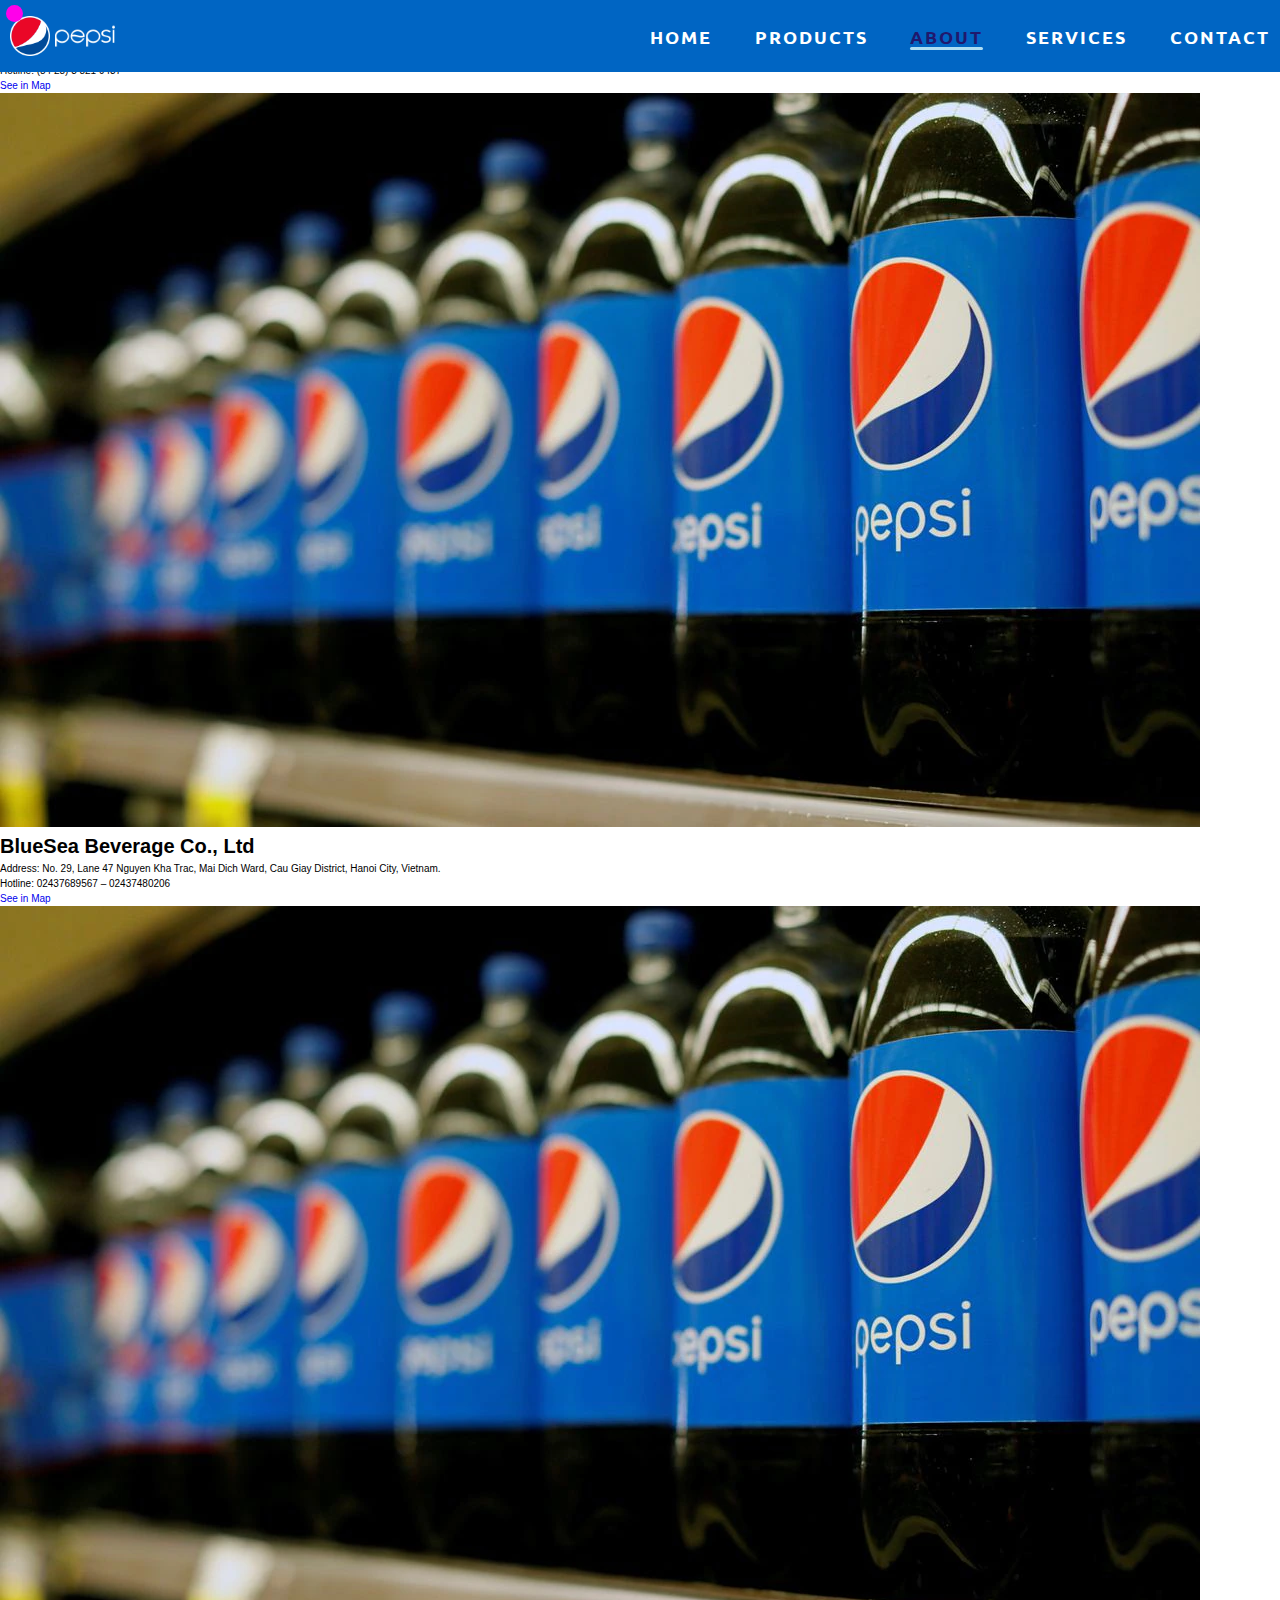
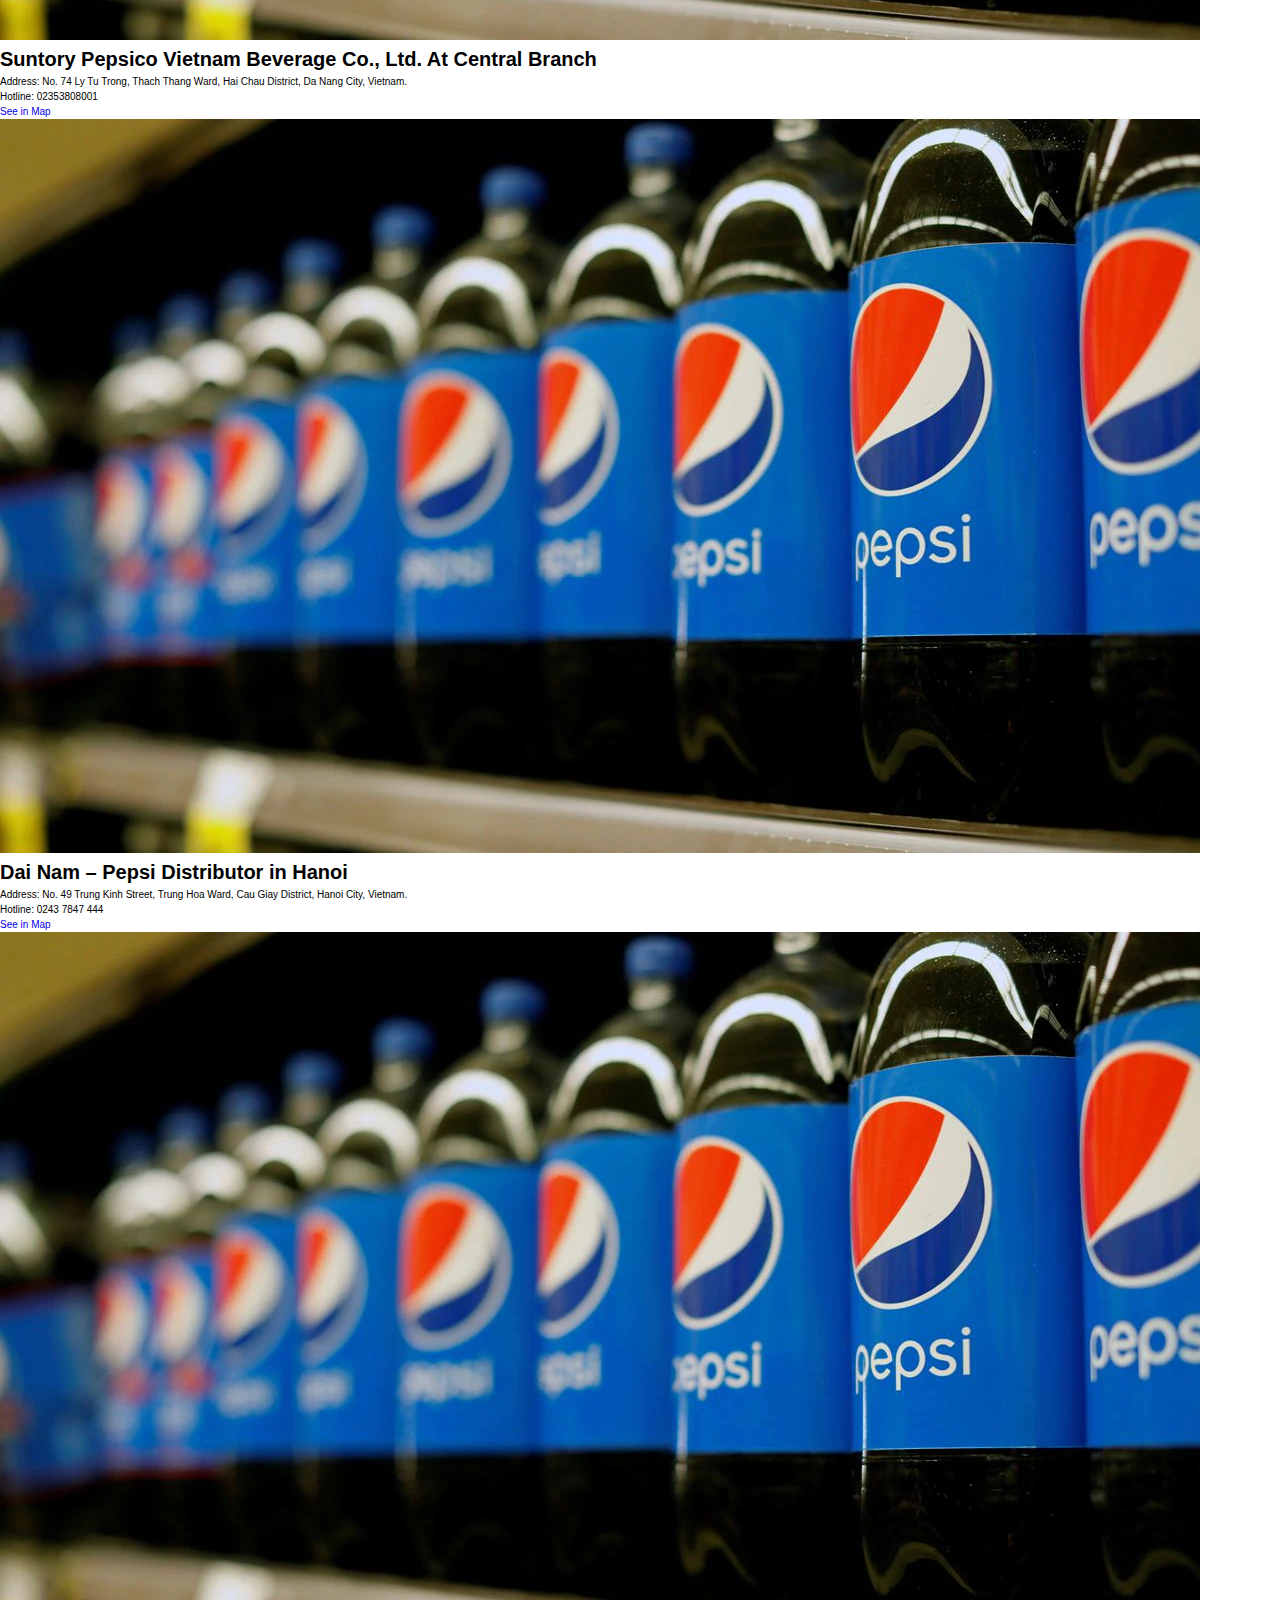
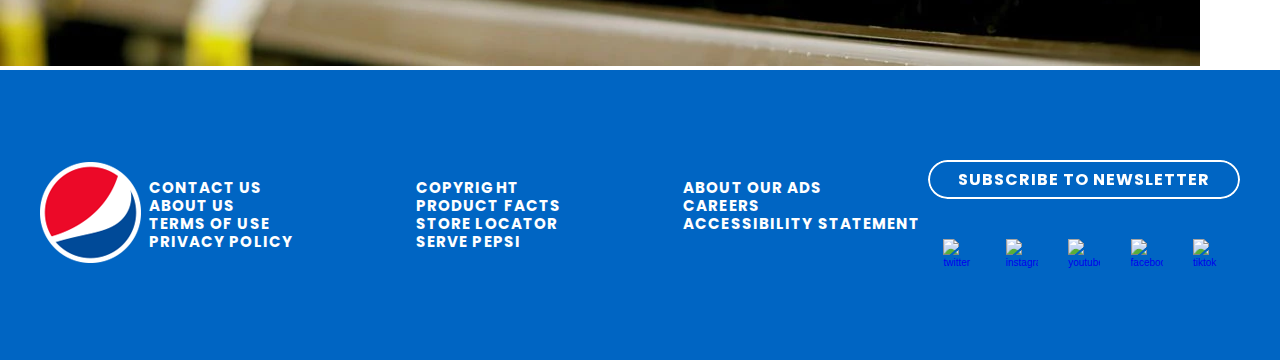
==== about.html @ 1f732a23 "update About Page" ====
<!DOCTYPE html>
<html lang="en">
  <head>
    <meta charset="UTF-8" />
    <meta http-equiv="X-UA-Compatible" content="IE=edge" />
    <meta name="viewport" content="width=device-width, initial-scale=1.0" />
    <title>Pepsi Unreal</title>
    <link rel="stylesheet" href="./css/index.css" />
    <link rel="shortcut icon" href="./img/pepsi.png" />
    <!-- Link Swiper's CSS -->
    <link
      rel="stylesheet"
      href="https://unpkg.com/swiper/swiper-bundle.min.css"
    />
    <!--End Link Swiper's CSS -->
  </head>
  <body>
    <main>
      <section id="header">
        <div style="background: #0065c3" class="header container">
          <div class="nav-bar">
            <div class="brand">
              <a href="#hero"
                ><div class="logo">
                  <img src="img/pepsi.png" alt="" />
                  <img class="word" src="img/pepsi_word.png" alt="" />
                </div>
              </a>
            </div>
            <div class="nav-list">
              <div class="hamburger">
                <div class="bar2"></div>
              </div>
              <ul>
                <li>
                  <a href="index.html" data-after="Home">HOME</a>
                </li>
                <li>
                  <a href="products.html" data-after="Products">PRODUCTS</a>
                </li>
                <li class="stand">
                  <a href="about.html" data-after="About">ABOUT</a>
                </li>
                <li><a href="#services" data-after="Service">SERVICES</a></li>
                <li><a href="#contact" data-after="Contact">CONTACT</a></li>
              </ul>
            </div>
          </div>
        </div>
      </section>

      <section id="info">
        <h3>AGENCY IN VIETNAM</h3>
        <div class="info_container">
          <div class="info item-1">
            <div class="address">
              <h1>Suntory Pepsico Vietnam Beverage Co., Ltd</h1>
              <p>
                Address: No. 88 Dong Khoi Street, District 1, Ho Chi Minh City,
                Vietnam. <br />
                Hotline: (84 28) 3 821 9437
              </p>
              <a href="https://goo.gl/maps/RQhKj8Mvn8UedVaY9" target="_blank"
                >See in Map
                <script src="https://cdn.lordicon.com/xdjxvujz.js"></script>
                <lord-icon
                  src="https://cdn.lordicon.com/iifryyua.json"
                  trigger="loop"
                  colors="primary:#000000"
                  style="width: 20px; height: 20px"
                >
                </lord-icon
              ></a>
            </div>
            <div class="store"><img src="./img/pepsi_store.png" alt="" /></div>
          </div>
          <div class="info item-2">
            <div class="address">
              <h1>BlueSea Beverage Co., Ltd</h1>
              <p>
                Address: No. 29, Lane 47 Nguyen Kha Trac, Mai Dich Ward, Cau
                Giay District, Hanoi City, Vietnam. <br />
                Hotline: 02437689567 – 02437480206
              </p>
              <a href="https://g.page/blueseawater?share" target="_blank"
                >See in Map
                <script src="https://cdn.lordicon.com/xdjxvujz.js"></script>
                <lord-icon
                  src="https://cdn.lordicon.com/iifryyua.json"
                  trigger="loop"
                  colors="primary:#000000"
                  style="width: 20px; height: 20px"
                >
                </lord-icon
              ></a>
            </div>
            <div class="store"><img src="./img/pepsi_store.png" alt="" /></div>
          </div>
          <div class="info item-3">
            <div class="address">
              <h1>
                Suntory Pepsico Vietnam Beverage Co., Ltd. At Central Branch
              </h1>
              <p>
                Address: No. 74 Ly Tu Trong, Thach Thang Ward, Hai Chau
                District, Da Nang City, Vietnam. <br />
                Hotline: 02353808001
              </p>
              <a href="https://goo.gl/maps/nW6aGZ49kpcnwZvQ9" target="_blank"
                >See in Map
                <script src="https://cdn.lordicon.com/xdjxvujz.js"></script>
                <lord-icon
                  src="https://cdn.lordicon.com/iifryyua.json"
                  trigger="loop"
                  colors="primary:#000000"
                  style="width: 20px; height: 20px"
                >
                </lord-icon
              ></a>
            </div>
            <div class="store"><img src="./img/pepsi_store.png" alt="" /></div>
          </div>
          <div class="info item-4">
            <div class="address">
              <h1>Dai Nam – Pepsi Distributor in Hanoi</h1>
              <p>
                Address: No. 49 Trung Kinh Street, Trung Hoa Ward, Cau Giay
                District, Hanoi City, Vietnam. <br />
                Hotline: 0243 7847 444
              </p>
              <a href="https://goo.gl/maps/m4Fjm3tApScUpNcz6" target="_blank"
                >See in Map
                <script src="https://cdn.lordicon.com/xdjxvujz.js"></script>
                <lord-icon
                  src="https://cdn.lordicon.com/iifryyua.json"
                  trigger="loop"
                  colors="primary:#000000"
                  style="width: 20px; height: 20px"
                >
                </lord-icon
              ></a>
            </div>
            <div class="store"><img src="./img/pepsi_store.png" alt="" /></div>
          </div>
        </div>
      </section>
    </main>

    <!-- --------------------Footer------------------------- -->
    <footer class="footer" style="user-select: none">
      <div class="footer_container">
        <div class="footer_logo">
          <img src="img/logo-large.png" alt="" />
        </div>
        <div class="footer_linklist">
          <ul class="footer__linklist">
            <li class="footer__link-itemlink">
              <a class="footer__link-item">CONTACT US</a>
            </li>
            <li class="footer__link-itemlink">
              <a class="footer__link-item">ABOUT US</a>
            </li>
            <li class="footer__link-itemlink">
              <a class="footer__link-item">TERMS OF USE</a>
            </li>
            <li class="footer__link-itemlink">
              <a class="footer__link-item">PRIVACY POLICY</a>
            </li>
            <li class="footer__link-itemlink">
              <a class="footer__link-item">COPYRIGHT</a>
            </li>
            <li class="footer__link-itemlink">
              <a class="footer__link-item">PRODUCT FACTS</a>
            </li>
            <li class="footer__link-itemlink">
              <a class="footer__link-item">STORE LOCATOR</a>
            </li>
            <li class="footer__link-itemlink">
              <a class="footer__link-item">SERVE PEPSI</a>
            </li>
            <li class="footer__link-itemlink">
              <a class="footer__link-item">ABOUT OUR ADS</a>
            </li>
            <li class="footer__link-itemlink">
              <a class="footer__link-item">CAREERS</a>
            </li>
            <li class="footer__link-itemlink">
              <a class="footer__link-item">ACCESSIBILITY STATEMENT</a>
            </li>
          </ul>
        </div>
        <div class="footer_container-right">
          <div class="buttons">
            <button class="blob-btn">
              SUBSCRIBE TO NEWSLETTER
              <span class="blob-btn__inner">
                <span class="blob-btn__blobs">
                  <span class="blob-btn__blob"></span>
                  <span class="blob-btn__blob"></span>
                  <span class="blob-btn__blob"></span>
                  <span class="blob-btn__blob"></span>
                </span>
              </span>
            </button>
            <svg
              style="height: 0px; display: none"
              xmlns="http://www.w3.org/2000/svg"
              version="1.1"
            >
              <defs>
                <filter id="goo">
                  <feGaussianBlur
                    in="SourceGraphic"
                    result="blur"
                    stdDeviation="10"
                  ></feGaussianBlur>
                  <feColorMatrix
                    in="blur"
                    mode="matrix"
                    values="1 0 0 0 0 0 1 0 0 0 0 0 1 0 0 0 0 0 21 -7"
                    result="goo"
                  ></feColorMatrix>
                  <feBlend in2="goo" in="SourceGraphic" result="mix"></feBlend>
                </filter>
              </defs>
            </svg>
            <br />
          </div>
          <div class="footer__social-container">
            <a
              class="footer__social-link"
              href="https://twitter.com/pepsi"
              target="_blank"
            >
              <img
                src="https://www.pepsi.com/en-us/uploads/images/icon-twitter.svg?mtime=20180110134808"
                alt="twitter icon"
              />
            </a>
            <a
              class="footer__social-link"
              href="https://www.instagram.com/pepsi"
              target="_blank"
            >
              <img
                src="https://www.pepsi.com/en-us/uploads/images/icon-instagram.svg?mtime=20180110134805"
                alt="instagram icon"
              />
            </a>
            <a
              class="footer__social-link"
              href="https://www.youtube.com/user/Pepsi"
              target="_blank"
            >
              <img
                src="https://www.pepsi.com/en-us/uploads/images/icon-youtube.svg?mtime=20180110134811"
                alt="youtube icon"
              />
            </a>
            <a
              class="footer__social-link"
              href="https://www.facebook.com/PepsiUS"
              target="_blank"
            >
              <img
                src="https://www.pepsi.com/en-us/uploads/images/icon-facebook.svg?mtime=20180110134803"
                alt="facebook icon"
              />
            </a>
            <a
              class="footer__social-link"
              href="https://www.tiktok.com/@pepsi"
              target="_blank"
            >
              <img
                src="https://www.pepsi.com/en-us/uploads/images/icon-tiktok.svg"
                alt="tiktok icon"
              />
            </a>
          </div>
        </div>
      </div>
    </footer>
    <!-- --------------------End Footer--------------------- -->

    <!-- --------------------Cursor------------------------- -->
    <div id="app">
      <div :class="[ 'g-cursor']">
        <div :style="cursorCircle" class="g-cursor__circle"></div>
      </div>
    </div>
    <!-- --------------------End Cursor--------------------- -->

    <!-- --------------------Link Script-------------------- -->
    <script src="https://cdnjs.cloudflare.com/ajax/libs/vue/2.5.21/vue.min.js"></script>

    <script src="./js/about.js"></script>

    <script
      type="module"
      src="https://unpkg.com/ionicons@5.5.2/dist/ionicons/ionicons.esm.js"
    ></script>
    <script
      nomodule
      src="https://unpkg.com/ionicons@5.5.2/dist/ionicons/ionicons.js"
    ></script>
    <!-- --------------------End Link Script---------------- -->
  </body>
</html>
---- css/index.css ----
/* --------------- CSS Reset ----------------- */
@import url("https://fonts.googleapis.com/css2?family=Poppins:ital,wght@0,100;0,200;0,300;0,400;0,500;0,600;0,700;0,800;0,900;1,900&display=swap");
@import url("https://fonts.googleapis.com/css2?family=Poppins:ital,wght@0,100;0,200;0,300;0,400;0,500;0,600;0,700;0,800;0,900;1,900&family=Ubuntu:wght@300;400;500;700&display=swap");
*,
*::before,
*::after {
  box-sizing: border-box;
}

* {
  margin: 0;
  padding: 0;
}

html,
body {
  height: 100%;
}

body {
  line-height: 1.5;
}

picture,
video,
canvas {
  display: block;
  max-width: 100%;
}

input,
button,
textarea,
select {
  outline: none;
}

p,
h1,
h2,
h3,
h4,
h5,
h6 {
  overflow-wrap: break-word;
}

/* ---------------------------------------------- */
/* -----------------Setup fonts------------------ */
/* ----------------\/\/\/\/\/\/------------------ */
/* -----------------Setup FontFace------------------ */
@font-face {
  font-family: "mediasansextended-bold";
  src: url("../fonts/mediasansextended-bold-TRIAL.otf") format("opentype");
}
@font-face {
  font-family: "mediasansextended-black";
  src: url("../fonts/mediasansextended-black-TRIAL.otf") format("opentype");
}
@font-face {
  font-family: "maisonneueextended-extrabold";
  src: url("../fonts/MaisonNeueExtendedExtra-Bold.otf") format("opentype");
}
/* -----------------End Setup FontFace--------------- */
/* --------------Variable--------------- */
/* --------------End Variable----------- */
body::-webkit-scrollbar {
  width: 10px;
}

body::-webkit-scrollbar-thumb {
  background-image: linear-gradient(to bottom, #0065c3, #0065c3, #a6ffcb);
}

body::-webkit-scrollbar-track {
  background-color: #0065c3;
}

.g-cursor__circle {
  position: fixed;
  top: 5px;
  left: 6px;
  width: 17px;
  height: 17px;
  pointer-events: none;
  user-select: none;
  border-radius: 100%;
  background: #ff00ea;
  background-size: cover;
  z-index: 999999999;
  backface-visibility: hidden;
  will-change: transform;
}

body {
  overflow-x: hidden;
  font-family: sans-serif;
}

html {
  font-size: 10px;
  scroll-behavior: smooth;
}

a {
  text-decoration: none;
}

/* --------------Header section--------------- */
/* --------------Header section--------------- */
.container {
  min-height: 100vh;
  width: 100%;
  display: flex;
  align-items: center;
  justify-content: center;
}

#header {
  position: fixed;
  z-index: 1000;
  left: 0;
  top: 0;
  width: 100vw;
  height: auto;
  user-select: none;
}
#header .header {
  min-height: 8vh;
  background-color: rgba(31, 30, 30, 0);
  transition: 0.3s ease background-color;
}
#header .nav-bar {
  display: flex;
  align-items: center;
  justify-content: space-between;
  width: 100%;
  height: 100%;
  max-width: 1300px;
  padding: 0 10px;
}
#header .nav-bar .brand {
  width: 200px;
}
#header .nav-bar .brand .logo {
  display: flex;
  align-items: center;
}
#header .nav-bar .brand .word {
  transform: scale(1.5);
  margin-left: 15px;
  pointer-events: none;
}
#header .nav-bar .brand img {
  width: 40px;
  transition: 0.5s ease;
}
#header .nav-bar .brand img:hover {
  transform: rotate(360deg);
  animation-duration: 0.5s;
  animation-name: rotate;
  animation-timing-function: linear;
  animation-iteration-count: infinite;
}
#header .nav-list ul {
  list-style: none;
  position: absolute;
  background-color: #0065c3;
  width: 100vw;
  height: 100vh;
  left: 100%;
  top: 0;
  display: flex;
  flex-direction: column;
  justify-content: center;
  align-items: center;
  z-index: 1;
  overflow-x: hidden;
  transition: 0.5s ease left;
}
#header .nav-list ul li {
  position: relative;
  margin-left: 40px;
}
#header .nav-list ul li::before {
  content: "";
  position: absolute;
  background: #adddf3;
  width: 0;
  height: 3px;
  bottom: 0px;
  left: 0px;
  transition: 0.3s ease;
  border-radius: 25px;
}
#header .nav-list ul li:hover::before {
  width: 100%;
}
#header .nav-list ul a {
  position: relative;
  font-size: 2.5rem;
  font-weight: 700;
  letter-spacing: 0.2rem;
  text-decoration: none;
  color: white;
  display: block;
  font-family: "Ubuntu";
}
#header .nav-list ul a::after {
  content: attr(data-after);
  position: absolute;
  top: 50%;
  left: 50%;
  transform: translate(-50%, -50%) scale(0);
  color: #20186d;
  font-size: 13rem;
  letter-spacing: 50px;
  z-index: -1;
  transition: 0.3s ease letter-spacing;
}
#header .nav-list ul .stand a {
  color: #20186d;
}
#header .nav-list ul .stand::before {
  content: "";
  position: absolute;
  background: #adddf3;
  width: 100%;
  height: 3px;
  bottom: 0px;
  left: 0px;
  transition: 0.3s ease;
  border-radius: 25px;
}
#header .nav-list ul.active {
  left: 0%;
}
#header .hamburger {
  height: 40px;
  width: 40px;
  display: inline-block;
  border-radius: 50%;
  position: relative;
  display: flex;
  align-items: center;
  justify-content: center;
  z-index: 100;
  cursor: pointer;
  transform: scale(0.8);
}
#header .hamburger:after {
  position: absolute;
  content: "";
  height: 100%;
  width: 100%;
  border-radius: 50%;
  animation: hamburger_puls 1s ease infinite;
}
#header .hamburger .bar {
  height: 2px;
  width: 20px;
  position: relative;
  background-color: white;
  z-index: -1;
}

#header .nav-list ul li:hover a::after {
  transform: translate(-50%, -50%) scale(1);
  letter-spacing: initial;
}

#header .nav-list ul li:hover a {
  color: #20186d;
}

#header .hamburger .bar::after,
#header .hamburger .bar::before {
  content: "";
  position: absolute;
  height: 100%;
  width: 100%;
  left: 0;
  background-color: white;
  transition: 0.3s ease;
  transition-property: top, bottom;
}

#header .hamburger .bar::after {
  top: 8px;
}

#header .hamburger .bar::before {
  bottom: 8px;
}

#header .hamburger.active .bar::before {
  bottom: 0;
}

#header .hamburger.active .bar::after {
  top: 0;
}

/* -------------------End Header section---------------- */
/* --------------End Header section----------- */
/* -----------Content Page 1------------------ */
#page_1 h3 {
  color: #20186d;
  font-size: 88px;
  font-family: "mediasansextended-black";
  letter-spacing: 1.49px;
  line-height: 1.15;
  margin: 20px 128px 20px 128px;
}

.content {
  background-image: url("../img/bluebg.png");
  width: 100%;
  height: 100vh;
  background-size: cover;
  background-position: center center;
  overflow: hidden;
  transition: 0.5s;
}
.content .content_layout {
  display: flex;
  flex-direction: row-reverse;
  align-items: center;
}
.content .content_layout .content_right {
  display: block;
  height: auto;
  animation: 0.9s cubic-bezier(0.455, 0.03, 0.515, 0.955) 0.5s forwards elastic-ease-out-right, 0.9s cubic-bezier(0.215, 0.61, 0.355, 1) 0.5s forwards linear-fade-in;
}
.content .content_layout .content_left {
  animation: 0.9s cubic-bezier(0.455, 0.03, 0.515, 0.955) 0.5s forwards elastic-ease-out-left, 0.9s cubic-bezier(0.215, 0.61, 0.355, 1) 0.5s forwards linear-fade-in;
}
.content .content_layout .content_left h1 {
  font-size: 100px;
  color: white;
  font-weight: 900;
  line-height: 1.1;
  width: 530px;
  user-select: none;
  font-family: "mediasansextended-bold";
  letter-spacing: 7px;
  word-spacing: -5px;
}
.content .content_layout .content_left h1 .that_word {
  animation: blinker 4s;
  animation-iteration-count: 1;
  animation-delay: 0.7s;
}
.content .content_layout .content_left h1 .what_word {
  animation: blinker 3s;
  animation-iteration-count: 1;
  animation-delay: 0.6s;
}
.content .content_layout .content_left h1 .ilike_word {
  animation: blinker 5s;
  animation-iteration-count: 1;
  animation-delay: 0.8s;
}
.content .content_layout .content_left .pick {
  list-style: none;
  width: 390px;
  display: flex;
  justify-content: space-between;
  align-items: center;
  user-select: none;
}
.content .content_layout .content_left .pick li {
  transition: 0.5s ease;
  cursor: pointer;
}
.content .content_layout .content_left .pick li:hover {
  transform: translateY(-15px);
}
.content .content_layout .content_left .pick img {
  max-width: 60px;
}

/* ---------------Button--------------- */
/* ---------------Button--------------- */
.buttons {
  margin-top: 30px;
}

.blob-btn {
  z-index: 1;
  position: relative;
  padding: 7px 30px;
  margin-bottom: 30px;
  text-align: center;
  color: #ffffff;
  font-size: 16px;
  font-weight: 700;
  background-color: transparent;
  outline: none;
  border: none;
  transition: color 0.5s;
  cursor: pointer;
  border-radius: 25px;
  overflow: hidden;
  font-family: "Poppins";
  letter-spacing: 1px;
}
.blob-btn:before {
  content: "";
  z-index: 1;
  position: absolute;
  left: 0;
  top: 0;
  width: 100%;
  height: 100%;
  border: 2px solid #ffffff;
  border-radius: 25px;
}
.blob-btn:hover {
  color: #0065c3;
}
.blob-btn:hover:after {
  transition: all 0.3s;
  left: 0;
  top: 0;
}
.blob-btn__inner {
  z-index: -1;
  overflow: hidden;
  position: absolute;
  left: 0;
  top: 0;
  width: 100%;
  height: 100%;
}
.blob-btn__blobs {
  position: relative;
  display: block;
  height: 100%;
  filter: url("#goo");
}
.blob-btn__blob {
  position: absolute;
  top: 2px;
  width: 25%;
  height: 100%;
  background: #ffffff;
  border-radius: 100%;
  transform: translate3d(0, 150%, 0) scale(1.7);
  transition: transform 0.45s;
}
@supports (filter: url("#goo")) {
  .blob-btn__blob {
    transform: translate3d(0, 150%, 0) scale(1.4);
  }
}
.blob-btn__blob:nth-child(1) {
  left: 0%;
  transition-delay: 0s;
}
.blob-btn__blob:nth-child(2) {
  left: 30%;
  transition-delay: 0.08s;
}
.blob-btn__blob:nth-child(3) {
  left: 60%;
  transition-delay: 0.16s;
}
.blob-btn__blob:nth-child(4) {
  left: 90%;
  transition-delay: 0.24s;
}
.blob-btn:hover .blob-btn__blob {
  transform: translateZ(0) scale(1.7);
}
@supports (filter: url("#goo")) {
  .blob-btn:hover .blob-btn__blob {
    transform: translateZ(0) scale(1.4);
  }
}

/* ---------------End Button--------------- */
/* ---------------End Button--------------- */
/* ---------------End Content Page 1--------------- */
/* --------------- Content Page 2--------------- */
.content_2 {
  display: flex;
  overflow: hidden;
  margin-top: 100px;
}
.content_2 .cover_left {
  width: 50%;
  height: fit-content;
  overflow: hidden;
}
.content_2 .cover_left h3 {
  color: #20186d;
  font-size: 30px;
  font-family: "mediasansextended-black";
  letter-spacing: 1.49px;
  line-height: 1.15;
  margin: 20px 0 20px 40px;
}
.content_2 .content_2-left {
  position: relative;
  width: 100%;
  height: 900px;
  background-size: cover;
  background-position: center center;
  background-image: url("../img/pepsishanghai.png");
  overflow: hidden;
}
.content_2 .content_2-left .shanghai_hover {
  position: absolute;
  bottom: 0;
  left: 0;
  width: 100%;
  height: 0;
  z-index: 2;
  background-color: #3ce2cc00;
  transition: 0.7s cubic-bezier(0.19, 1, 0.22, 1);
  backdrop-filter: blur(26px);
  opacity: 0;
}
.content_2 .content_2-left .shanghai_hover .shanghai_word {
  display: none;
}
.content_2 .content_2-left .shanghai_hover .shanghai_word .text_shanghai {
  opacity: 0;
  color: white;
  font-size: 14px;
  letter-spacing: 1.34px;
  font-family: "mediasansextended-bold";
  margin-bottom: 30px;
  transition: opacity 3s cubic-bezier(0.19, 1, 0.22, 1) 0.05s;
  padding-left: 2px;
}
.content_2 .content_2-left .shanghai_hover .shanghai_word .text_shanghai-2 {
  width: 590px;
  opacity: 0;
  color: white;
  font-size: 38.5px;
  line-height: 1.19;
  letter-spacing: -0.5px;
  font-family: "maisonneueextended-extrabold";
  font-weight: 500;
  margin-bottom: 200px;
  transition: opacity 3s cubic-bezier(0.19, 1, 0.22, 1) 0.05s;
}
.content_2 .content_2-left .shanghai_hover .shanghai_word .text_shanghai-3 {
  position: relative;
  width: fit-content;
  color: white;
  font-size: 18px;
  font-family: "maisonneueextended-extrabold";
  line-height: normal;
  letter-spacing: 1px;
  cursor: pointer;
  opacity: 0;
}
.content_2 .content_2-left .shanghai_hover .shanghai_word .text_shanghai-3::after {
  content: "";
  position: absolute;
  height: 2.5px;
  width: 100%;
  bottom: -2px;
  left: 0;
  background-color: white;
}
.content_2 .content_2-left:hover .shanghai_hover {
  width: 100%;
  height: 100%;
  padding: 228px 0px 0px 40px;
  opacity: 1;
}
.content_2 .content_2-left:hover .shanghai_hover .shanghai_word {
  display: block;
}
.content_2 .content_2-left:hover .shanghai_hover .shanghai_word .text_shanghai {
  opacity: 1;
}
.content_2 .content_2-left:hover .shanghai_hover .shanghai_word .text_shanghai-2 {
  opacity: 1;
}
.content_2 .content_2-left:hover .shanghai_hover .shanghai_word .text_shanghai-3 {
  opacity: 1;
}
.content_2 .cover_right {
  width: 50%;
  height: fit-content;
  overflow: hidden;
}
.content_2 .cover_right h3 {
  color: #20186d;
  font-size: 30px;
  font-family: "mediasansextended-black";
  letter-spacing: 1.49px;
  line-height: 1.15;
  margin: 20px 0 20px 40px;
}
.content_2 .content_2-right {
  position: relative;
  width: 100%;
  height: 900px;
  background-size: cover;
  background-position: center center;
  background-image: url("../img/pepsiLA.jpeg");
  overflow: hidden;
}
.content_2 .content_2-right .LA_hover {
  position: absolute;
  top: 0;
  left: 0;
  width: 100%;
  height: 0;
  z-index: 2;
  background-color: #fee50900;
  transition: 0.7s cubic-bezier(0.19, 1, 0.22, 1);
  backdrop-filter: blur(26px);
  opacity: 0;
}
.content_2 .content_2-right .LA_hover .LA_word {
  display: none;
}
.content_2 .content_2-right .LA_hover .LA_word .text_LA {
  opacity: 0;
  color: white;
  font-size: 14px;
  letter-spacing: 1.34px;
  font-family: "mediasansextended-bold";
  margin-bottom: 30px;
  transition: opacity 0.5s cubic-bezier(0.19, 1, 0.22, 1) 0.05s;
  padding-left: 2px;
}
.content_2 .content_2-right .LA_hover .LA_word .text_LA-2 {
  width: 590px;
  opacity: 0;
  color: white;
  font-size: 38.5px;
  line-height: 1.19;
  letter-spacing: -0.5px;
  font-family: "maisonneueextended-extrabold";
  font-weight: 500;
  margin-bottom: 200px;
  transition: opacity 0.5s cubic-bezier(0.19, 1, 0.22, 1) 0.05s;
}
.content_2 .content_2-right .LA_hover .LA_word .text_LA-3 {
  position: relative;
  width: fit-content;
  color: white;
  font-size: 18px;
  font-family: "maisonneueextended-extrabold";
  line-height: normal;
  letter-spacing: 1px;
  cursor: pointer;
  opacity: 0;
}
.content_2 .content_2-right .LA_hover .LA_word .text_LA-3::after {
  content: "";
  position: absolute;
  height: 2.5px;
  width: 100%;
  bottom: -2px;
  left: 0;
  background-color: white;
}
.content_2 .content_2-right:hover .LA_hover {
  width: 100%;
  height: 100%;
  padding: 228px 0px 0px 40px;
  opacity: 1;
}
.content_2 .content_2-right:hover .LA_hover .LA_word {
  display: block;
}
.content_2 .content_2-right:hover .LA_hover .LA_word .text_LA {
  opacity: 1;
}
.content_2 .content_2-right:hover .LA_hover .LA_word .text_LA-2 {
  opacity: 1;
}
.content_2 .content_2-right:hover .LA_hover .LA_word .text_LA-3 {
  opacity: 1;
}

/* ---------------End Content Page 2------------- */
/* --------------- Content Page 3--------------- */
.content_3 {
  width: calc(100% - 80px);
  display: flex;
  margin-left: 40px;
  margin-top: 100px;
  overflow: hidden;
}
.content_3 .content_3-left {
  background-color: white;
  width: 50%;
  height: inherit;
  overflow: hidden;
}
.content_3 .content_3-left video {
  width: 100%;
  height: inherit;
}
.content_3 .content_3-right {
  background-color: #20186d;
  width: 50%;
  height: inherit;
  display: flex;
  justify-content: center;
  align-items: center;
  flex-direction: column;
  overflow: hidden;
  position: relative;
}
.content_3 .content_3-right::before {
  position: absolute;
  content: "";
  border-right: 30px solid #ffffff00;
  border-left: 30px solid #ff000000;
  width: 362px;
  height: 0;
  border-top: 30px solid #fff;
  top: 0px;
}
.content_3 .content_3-right::after {
  position: absolute;
  content: "";
  border-right: 30px solid #ff000000;
  border-left: 30px solid #ff000000;
  width: 362px;
  height: 0;
  border-bottom: 30px solid #fff;
  bottom: 0px;
}
.content_3 .content_3-right .content_3-word {
  display: flex;
  flex-direction: column;
  align-items: center;
  color: #ffffff;
  font-size: 119px;
  font-family: "mediasansextended-black";
  letter-spacing: 1.5px;
  line-height: 1.5;
}
.content_3 .content_3-right .content_3-word .pogba {
  position: relative;
}
.content_3 .content_3-right .content_3-word .pogba::after {
  content: "";
  position: absolute;
  height: 10px;
  width: 20%;
  top: 32px;
  left: 0px;
  background-image: linear-gradient(90deg, #6548ff, #3ebdff);
}
.content_3 .content_3-right .content_3-word .pepsi_3-word {
  position: relative;
}
.content_3 .content_3-right .content_3-word .pepsi_3-word::after {
  content: "";
  position: absolute;
  height: 10px;
  width: 20%;
  bottom: 22px;
  right: 0px;
  background-image: linear-gradient(90deg, #ff02dc, #ff1c48);
}
.content_3 .content_3-right .content_3-word .x_3-word {
  transition: 1s ease;
}
.content_3 .content_3-right .content_3-word .x_3-word:hover {
  transform: rotate(360deg);
  font-size: 150px;
}
.content_3 .content_3-right .trademark {
  list-style: none;
  display: flex;
  width: 30%;
  justify-content: space-around;
  align-items: center;
}
.content_3 .content_3-right .trademark .pepsi_tm {
  display: flex;
  flex-direction: column;
  width: 50px;
  align-items: center;
}

/* ---------------End Content Page 3------------- */
/* --------------- Content Page 4--------------- */
.content_4 {
  width: calc(100% - 80px);
  display: flex;
  margin-left: 40px;
  align-items: flex-start;
  margin-top: 100px;
  overflow: hidden;
}
.content_4 .content_4-right {
  background-color: white;
  width: 50%;
  height: inherit;
  padding-left: 20px;
  overflow: hidden;
}
.content_4 .content_4-right video {
  width: 100%;
  height: 309px;
  object-fit: cover;
}
.content_4 .content_4-right .content_4-word {
  display: flex;
  flex-direction: column;
  align-items: center;
  color: #20186d;
  font-size: 30px;
  font-family: "mediasansextended-black";
  letter-spacing: 1.5px;
  line-height: 1.2;
  position: relative;
  padding: 10px 10px 10px 15px;
}
.content_4 .content_4-right .content_4-word::after {
  content: "";
  position: absolute;
  height: 76%;
  width: 7px;
  top: 16px;
  left: 0px;
  background-image: linear-gradient(181deg, #2953f7, #ff00e4);
}
.content_4 .content_4-right .hoodie {
  height: 290px;
  background: rgba(255, 0, 0, 0);
  background-image: url("../img/pepsi_hoodie.jpeg");
  object-fit: cover;
  background-size: cover;
  margin-bottom: 1px;
}
.content_4 .content_4-left {
  background-color: #f6000000;
  width: 50%;
  height: inherit;
  display: grid;
  grid-template-columns: repeat(2, 1fr);
  gap: 20px;
  grid-auto-rows: minmax(354px, auto);
  overflow: hidden;
}
.content_4 .content_4-left .left-1 {
  background-image: url("../img/light_topleft.jpeg");
  object-fit: cover;
  background-size: cover;
}
.content_4 .content_4-left .left-2 {
  background-image: url("../img/light_topright.jpeg");
  object-fit: cover;
  background-size: cover;
}
.content_4 .content_4-left .left-3 {
  background-image: url("../img/light_botleft.jpeg");
  object-fit: cover;
  background-size: cover;
}
.content_4 .content_4-left .left-4 {
  background-image: url("../img/light_botright.jpeg");
  object-fit: cover;
  background-size: cover;
}

/* ---------------End Content Page 4------------- */
/* --------------- Content Page 5--------------- */
#page_5 {
  margin-top: 100px;
}
#page_5 h1 {
  color: #20186d;
  font-size: 88px;
  font-family: "mediasansextended-black";
  letter-spacing: 1.49px;
  line-height: 1.15;
  margin: 20px 40px 20px 40px;
}
#page_5 .content_5 {
  display: flex;
  overflow: hidden;
}
#page_5 .content_5 .slider_left {
  background-color: red;
  width: 50%;
  height: 900px;
  overflow: hidden;
  cursor: url("../img/swipecursor.svg"), auto;
}
#page_5 .content_5 .slider_left .swiper {
  width: 100%;
  height: 100%;
}
#page_5 .content_5 .slider_left .swiper .swiper-slide {
  text-align: center;
  font-size: 18px;
  background: rgba(221, 255, 0, 0);
  /* Center slide text vertically */
  display: -webkit-box;
  display: flex;
  -webkit-box-pack: center;
  justify-content: center;
  -webkit-box-align: center;
  align-items: center;
}
#page_5 .content_5 .slider_left .swiper .swiper-slide img {
  display: block;
  width: 100%;
  height: 100%;
  object-fit: cover;
}
#page_5 .content_5 .slider_right {
  background-color: rgba(0, 0, 255, 0);
  width: 50%;
  height: 900px;
  overflow: hidden;
  display: grid;
  grid-template-columns: repeat(2, 1fr);
  gap: 0px;
  grid-auto-rows: minmax(430px, auto);
  cursor: url("../img/swipecursor.svg"), auto;
}
#page_5 .content_5 .slider_right .swiper {
  width: 100%;
  height: 100%;
}
#page_5 .content_5 .slider_right .swiper .swiper-slide {
  text-align: center;
  font-size: 18px;
  background: rgba(221, 255, 0, 0);
  /* Center slide text vertically */
  display: -webkit-box;
  display: flex;
  -webkit-box-pack: center;
  justify-content: center;
  -webkit-box-align: center;
  align-items: center;
}
#page_5 .content_5 .slider_right .swiper .swiper-slide img {
  display: block;
  width: 100%;
  height: 100%;
  object-fit: cover;
}

/* ---------------End Content Page 5------------- */
/* --------------- Content Page 6--------------- */
#page_6 {
  display: flex;
  -webkit-box-orient: vertical;
  -webkit-box-direction: normal;
  flex-direction: column;
  justify-content: space-around;
  width: 100%;
  height: 80%;
  color: #20186d;
}
#page_6 .title_content {
  margin: auto;
  text-align: center;
}
#page_6 .title_content h1 {
  font-size: 45px;
  opacity: 1;
  font-weight: 400;
  margin: 0;
  line-height: 9rem;
  font-family: "mediasansextended-black";
}
#page_6 .social__item-container {
  display: -webkit-box;
  display: -ms-flexbox;
  display: flex;
  -webkit-box-orient: horizontal;
  -webkit-box-direction: normal;
  flex-flow: row nowrap;
  width: 94.4%;
  height: auto;
  margin: auto;
  margin-top: 0;
  font-size: 0;
}
#page_6 .social__item-container .social__item {
  -webkit-box-flex: 1;
  flex: auto;
  width: 273.45px;
  position: relative;
  overflow: hidden;
  opacity: 1;
}
#page_6 .social__item-container .social__item img {
  width: 101%;
  height: auto;
  -webkit-transition: -webkit-transform 0.3s ease-out;
  transition: -webkit-transform 0.3s ease-out;
  transition: transform 0.3s ease-out;
  transition: transform 0.3s ease-out, -webkit-transform 0.3s ease-out;
}
#page_6 .social__item-container .social__item img:hover {
  -webkit-transition: all 0.5s cubic-bezier(0.1, 1.05, 0.55, 1.49);
  transition: all 0.5s cubic-bezier(0.1, 1.05, 0.55, 1.49);
  -webkit-transform: scale(1.15) rotate(5deg);
  transform: scale(1.15) rotate(5deg);
  -webkit-filter: brightness(0.6);
  filter: brightness(0.6);
}
#page_6 .social__item-container .social__twitter:after {
  content: "";
  position: absolute;
  left: 1rem;
  bottom: 1rem;
  display: block;
  width: 32px;
  height: 32px;
  opacity: 0.9;
  background: url("https://www.pepsi.com/en-us/uploads/images/icon-twitter.svg?mtime=20180110134808") no-repeat 0 0;
  background-size: contain;
}
#page_6 .social__item-container .social__facebook:after {
  content: "";
  position: absolute;
  left: 1rem;
  bottom: 1rem;
  display: block;
  width: 32px;
  height: 32px;
  opacity: 0.9;
  background: url("https://www.pepsi.com/en-us/uploads/images/icon-facebook.svg?mtime=20180110134803") no-repeat 0 0;
  background-size: contain;
}
#page_6 .social__item-container .social__instagram:after {
  content: "";
  position: absolute;
  left: 1rem;
  bottom: 1rem;
  display: block;
  width: 32px;
  height: 32px;
  opacity: 0.9;
  background: url("https://www.pepsi.com/en-us/uploads/images/icon-instagram.svg?mtime=20180110134805") no-repeat 0 0;
  background-size: contain;
}
#page_6 .social__item-container .social__youtube:after {
  content: "";
  position: absolute;
  left: 1rem;
  bottom: 1rem;
  display: block;
  width: 32px;
  height: 32px;
  opacity: 0.9;
  background: url("https://www.pepsi.com/en-us/uploads/images/icon-youtube.svg?mtime=20180110134811") no-repeat 0 0;
  background-size: contain;
}
#page_6 .social__item-container .social__tiktok:after {
  content: "";
  position: absolute;
  left: 1rem;
  bottom: 1rem;
  display: block;
  width: 32px;
  height: 32px;
  opacity: 0.9;
  background: url("https://www.pepsi.com/en-us/uploads/images/icon-tiktok.svg") no-repeat 0 0;
  background-size: contain;
}

/* ---------------End Content Page 6------------- */
/* ---------------Products------------------- */
.bar2 {
  height: 2px;
  width: 20px;
  position: relative;
  background-color: black;
  z-index: -1;
}
.bar2::after, .bar2::before {
  content: "";
  position: absolute;
  height: 100%;
  width: 100%;
  left: 0;
  background-color: #20186d;
  transition: 0.3s ease;
  transition-property: top, bottom;
}
.bar2::after {
  top: 8px;
}
.bar2::before {
  bottom: 8px;
}

.active .bar2::before {
  bottom: 0;
}

.active .bar2::after {
  top: 0;
}

#header .nav-list .pdt a {
  color: #20186d;
}

#products {
  font-family: "Poppins", sans-serif;
  margin-top: 90px;
  padding: 40px;
  overflow: hidden;
}
#products .products_container {
  --spacing: 50px;
  --columns: 4;
  display: flex;
  flex-wrap: wrap;
  margin-left: calc(-1 * var(--spacing));
  transform-style: preserve-3d;
}
#products .products_container .product {
  width: calc(100% / var(--columns) - var(--spacing));
  margin-left: var(--spacing);
  margin-bottom: var(--spacing);
  height: 400px;
  position: relative;
  background-color: #ffffff;
  border-radius: 20px;
  transform-style: preserve-3d;
  box-shadow: 0px 20px 69px 0px rgba(131, 143, 203, 0.42);
}
#products .products_container .product:hover::after {
  opacity: 0.1;
}
#products .products_container .product:hover::before {
  opacity: 0.1;
}
#products .products_container .product::before {
  content: "PEPSI";
  position: absolute;
  top: 20px;
  left: 35px;
  font-size: 9em;
  font-weight: 900;
  color: white;
  font-style: italic;
  opacity: 0;
  transition: 0.5s;
}
#products .products_container .product::after {
  content: "CAN";
  position: absolute;
  bottom: 20px;
  right: 70px;
  font-size: 8rem;
  font-weight: 900;
  color: white;
  font-style: italic;
  opacity: 0;
  transition: 0.5s;
}
#products .products_container .product .name {
  position: absolute;
  top: 0;
  left: 0px;
  text-align: center;
  color: white;
  width: 100%;
  transform-style: preserve-3d;
  transform: translate3d(0, 0, 75px);
  transition: 0.5s;
  opacity: 0;
  z-index: 10;
  font-size: 17px;
}
#products .products_container .product:hover .name {
  top: 40px;
  opacity: 1;
}
#products .products_container .product .buy {
  position: absolute;
  bottom: 0px;
  left: 50%;
  transform-style: preserve-3d;
  transform: translate3d(-50%, 0, 75px);
  color: white;
  background-color: #333;
  padding: 10px 25px;
  border-radius: 30px;
  text-decoration: none;
  transition: 0.5s;
  opacity: 0;
  z-index: 10;
  font-size: 15px;
  border: 4px white solid;
}
#products .products_container .product:hover .buy {
  bottom: 30px;
  opacity: 1;
}
#products .products_container .product .circle {
  position: absolute;
  top: 50%;
  left: 50%;
  width: 200px;
  height: 200px;
  border-radius: 50%;
  transition: 0.5s;
  background-color: white;
  transform-style: preserve-3d;
  z-index: 10;
  opacity: 1;
  transform: translate3d(-50%, -50%, 50px);
  border: 8px white solid;
}
#products .products_container .product .item_prd {
  position: absolute;
  top: 50%;
  left: 50%;
  max-width: 125px;
  transition: 0.5s;
  z-index: 11;
  transition: 0.5s;
  transform-style: preserve-3d;
  transform: translate3d(-50%, -50%, 50px) rotate(0deg);
}
#products .products_container .product:hover .item_prd {
  transform: translate3d(-50%, -50%, 100px) rotate(-15deg);
}
#products .products_container .product:nth-child(1) .circle, #products .products_container .product:nth-child(1) .buy {
  background-color: #1974c9;
}
#products .products_container .product:nth-child(2) .circle, #products .products_container .product:nth-child(2) .buy {
  background-color: #333333;
}
#products .products_container .product:nth-child(3) .circle, #products .products_container .product:nth-child(3) .buy {
  background-color: #939393;
}
#products .products_container .product:nth-child(4) .circle, #products .products_container .product:nth-child(4) .buy {
  background-color: #cbc2a3;
}
#products .products_container .product:nth-child(5) .circle, #products .products_container .product:nth-child(5) .buy {
  background-color: #3955a3;
}
#products .products_container .product:nth-child(6) .circle, #products .products_container .product:nth-child(6) .buy {
  background-color: #ff9a32;
}
#products .products_container .product:nth-child(7) .circle, #products .products_container .product:nth-child(7) .buy {
  background-color: #ff9f3c;
}
#products .products_container .product:nth-child(8) .circle, #products .products_container .product:nth-child(8) .buy {
  background-color: #cb2b43;
}
#products .products_container .product:nth-child(9) .circle, #products .products_container .product:nth-child(9) .buy {
  background-color: #939393;
}
#products .products_container .product:nth-child(10) .circle, #products .products_container .product:nth-child(10) .buy {
  background-color: #d74389;
}
#products .products_container .product:nth-child(11) .circle, #products .products_container .product:nth-child(11) .buy {
  background-color: #1974c9;
}
#products .products_container .product:nth-child(12) .circle, #products .products_container .product:nth-child(12) .buy {
  background-color: #c9a961;
}
#products .products_container .product:nth-child(13) .circle, #products .products_container .product:nth-child(13) .buy {
  background-color: #cbcbcb;
}
#products .products_container .item-1:hover {
  background-color: #1974c9;
}
#products .products_container .item-2:hover {
  background-color: #333333;
}
#products .products_container .item-3:hover {
  background-color: #939393;
}
#products .products_container .item-4:hover {
  background-color: #cbc2a3;
}
#products .products_container .item-5:hover {
  background-color: #3955a3;
}
#products .products_container .item-6:hover {
  background-color: #ff9a32;
}
#products .products_container .item-7:hover {
  background-color: #ff9f3c;
}
#products .products_container .item-8:hover {
  background-color: #cb2b43;
}
#products .products_container .item-9:hover {
  background-color: #939393;
}
#products .products_container .item-10:hover {
  background-color: #d74389;
}
#products .products_container .item-11:hover {
  background-color: #1974c9;
}
#products .products_container .item-12:hover {
  background-color: #c9a961;
}
#products .products_container .item13:hover {
  background-color: #cbcbcb;
}

/* ---------------End Products--------------- */
/* ---------------Footer Content--------------- */
/* ---------------Footer Content--------------- */
.footer {
  display: flex;
  position: relative;
  width: auto;
  height: 29rem;
  flex-direction: column;
  background-color: #0065c3;
  overflow-x: hidden;
}
.footer .footer_logo img {
  widows: 101px;
  height: 101px;
  transition: 0.5s ease;
}
.footer .footer_logo img:hover {
  transform: rotate(360deg);
  animation-duration: 0.5s;
  animation-name: rotate;
  animation-timing-function: linear;
  animation-iteration-count: infinite;
}
.footer .footer_container {
  display: flex;
  width: 100%;
  height: 100%;
  padding: 2.5%;
  -webkit-box-align: center;
  align-items: center;
  -webkit-box-pack: justify;
  justify-content: space-evenly;
}
.footer .footer_container .footer_container-right .buttons {
  margin-top: 0px;
}
.footer .footer_container .footer_container-right img {
  width: 32px;
  height: 32px;
  transition: opacity 0.2s ease-out, 0.5s ease;
}
.footer .footer_container .footer_container-right img:hover {
  opacity: 0.6;
  transform: scale(1.2);
}
.footer .footer__linklist {
  margin: 0;
  padding: 0;
  list-style: none;
  -webkit-column-count: 3;
  column-count: 3;
  -webkit-column-gap: 4rem;
  column-gap: 3rem;
  color: white;
  font-family: "Poppins";
  font-size: 15px;
  font-weight: 700;
  line-height: 1.2;
  letter-spacing: 1.1px;
}
.footer .footer__linklist .footer__link-item {
  transition: opacity 0.2s ease-out;
  cursor: pointer;
}
.footer .footer__linklist .footer__link-item:hover {
  opacity: 0.6;
}
.footer .footer__social-container {
  display: -webkit-box;
  display: flex;
  width: 100%;
  margin-top: 1rem;
  -webkit-box-align: center;
  align-items: center;
  justify-content: space-around;
}
.footer .footer__social-link {
  display: -webkit-box;
  display: flex;
  width: auto;
  height: 3rem;
  margin: auto;
}

/* ---------------End Footer Content--------------- */
/* ---------------End Footer Content--------------- */
/* ---------------Keyframe--------------- */
/* ------------------- Header section---------------- */
@keyframes rotate {
  from {
    transform: rotate(0deg);
  }
  to {
    transform: rotate(360deg);
  }
}
/* -------------------End Header section---------------- */
/* -----------Content Page 1------------------ */
@keyframes blinker {
  0% {
    opacity: 0;
  }
  19% {
    opacity: 0;
  }
  20% {
    opacity: 1;
  }
  21% {
    opacity: 1;
  }
  22% {
    opacity: 0;
  }
  23% {
    opacity: 0;
  }
  36% {
    opacity: 0;
  }
  40% {
    opacity: 1;
  }
  41% {
    opacity: 0;
  }
  42% {
    opacity: 1;
  }
  43% {
    opacity: 0.5;
  }
  50% {
    opacity: 1;
  }
  100% {
    opacity: 1;
  }
}
@keyframes elastic-ease-out-right {
  0% {
    -webkit-transform: translate3d(200px, 0, 0);
    transform: translate3d(200px, 0, 0);
  }
  25% {
    -webkit-transform: translate3d(-25px, 0, 0);
    transform: translate3d(-25px, 0, 0);
  }
  62% {
    -webkit-transform: translate3d(2.5px, 0, 0);
    transform: translate3d(2.5px, 0, 0);
  }
  90% {
    -webkit-transform: translate3d(-0.25px, 0, 0);
    transform: translate3d(-0.25px, 0, 0);
  }
  100% {
    -webkit-transform: translateZ(0);
    transform: translateZ(0);
  }
}
@keyframes elastic-ease-out-left {
  0% {
    -webkit-transform: translate3d(-200px, 0, 0);
    transform: translate3d(-200px, 0, 0);
  }
  25% {
    -webkit-transform: translate3d(25px, 0, 0);
    transform: translate3d(25px, 0, 0);
  }
  62% {
    -webkit-transform: translate3d(-2.5px, 0, 0);
    transform: translate3d(-2.5px, 0, 0);
  }
  90% {
    -webkit-transform: translate3d(0.25px, 0, 0);
    transform: translate3d(0.25px, 0, 0);
  }
  100% {
    -webkit-transform: translateZ(0);
    transform: translateZ(0);
  }
}
@keyframes linear-fade-in {
  0% {
    opacity: 0;
  }
  100% {
    opacity: 1;
  }
}
/* -----------End Content Page 1-------------- */
/* ---------------End Keyframe----------- */
/* -----------Media Query For Tablet---------- */
/* -----------Media Query For Tablet------------------ */
@media only screen and (min-width: 768px) {
  .cta {
    font-size: 2.5rem;
    padding: 20px 60px;
  }

  h1.section-title {
    font-size: 6rem;
  }
}
/* --------------End Media Query For Tablet-------------- */
/* ---------------Media Query For Desktop--------------- */
@media only screen and (min-width: 1200px) {
  /* header */
  #header .hamburger {
    display: none;
  }

  #header .nav-list ul {
    position: initial;
    display: block;
    height: auto;
    width: fit-content;
    background-color: transparent;
  }

  #header .nav-list ul li {
    display: inline-block;
  }

  #header .nav-list ul li a {
    font-size: 1.8rem;
  }

  #header .nav-list ul a:after {
    display: none;
  }

  /* End header */
  #services .service-bottom .service-item {
    flex-basis: 22%;
    margin: 1.5%;
  }
}
/* ---------------End Media Query For Desktop--------------- */
/* ---------End Media Query For Desktop------- */
/* sass ./scss/index.scss ./css/index.css --watch */

/*# sourceMappingURL=index.css.map */
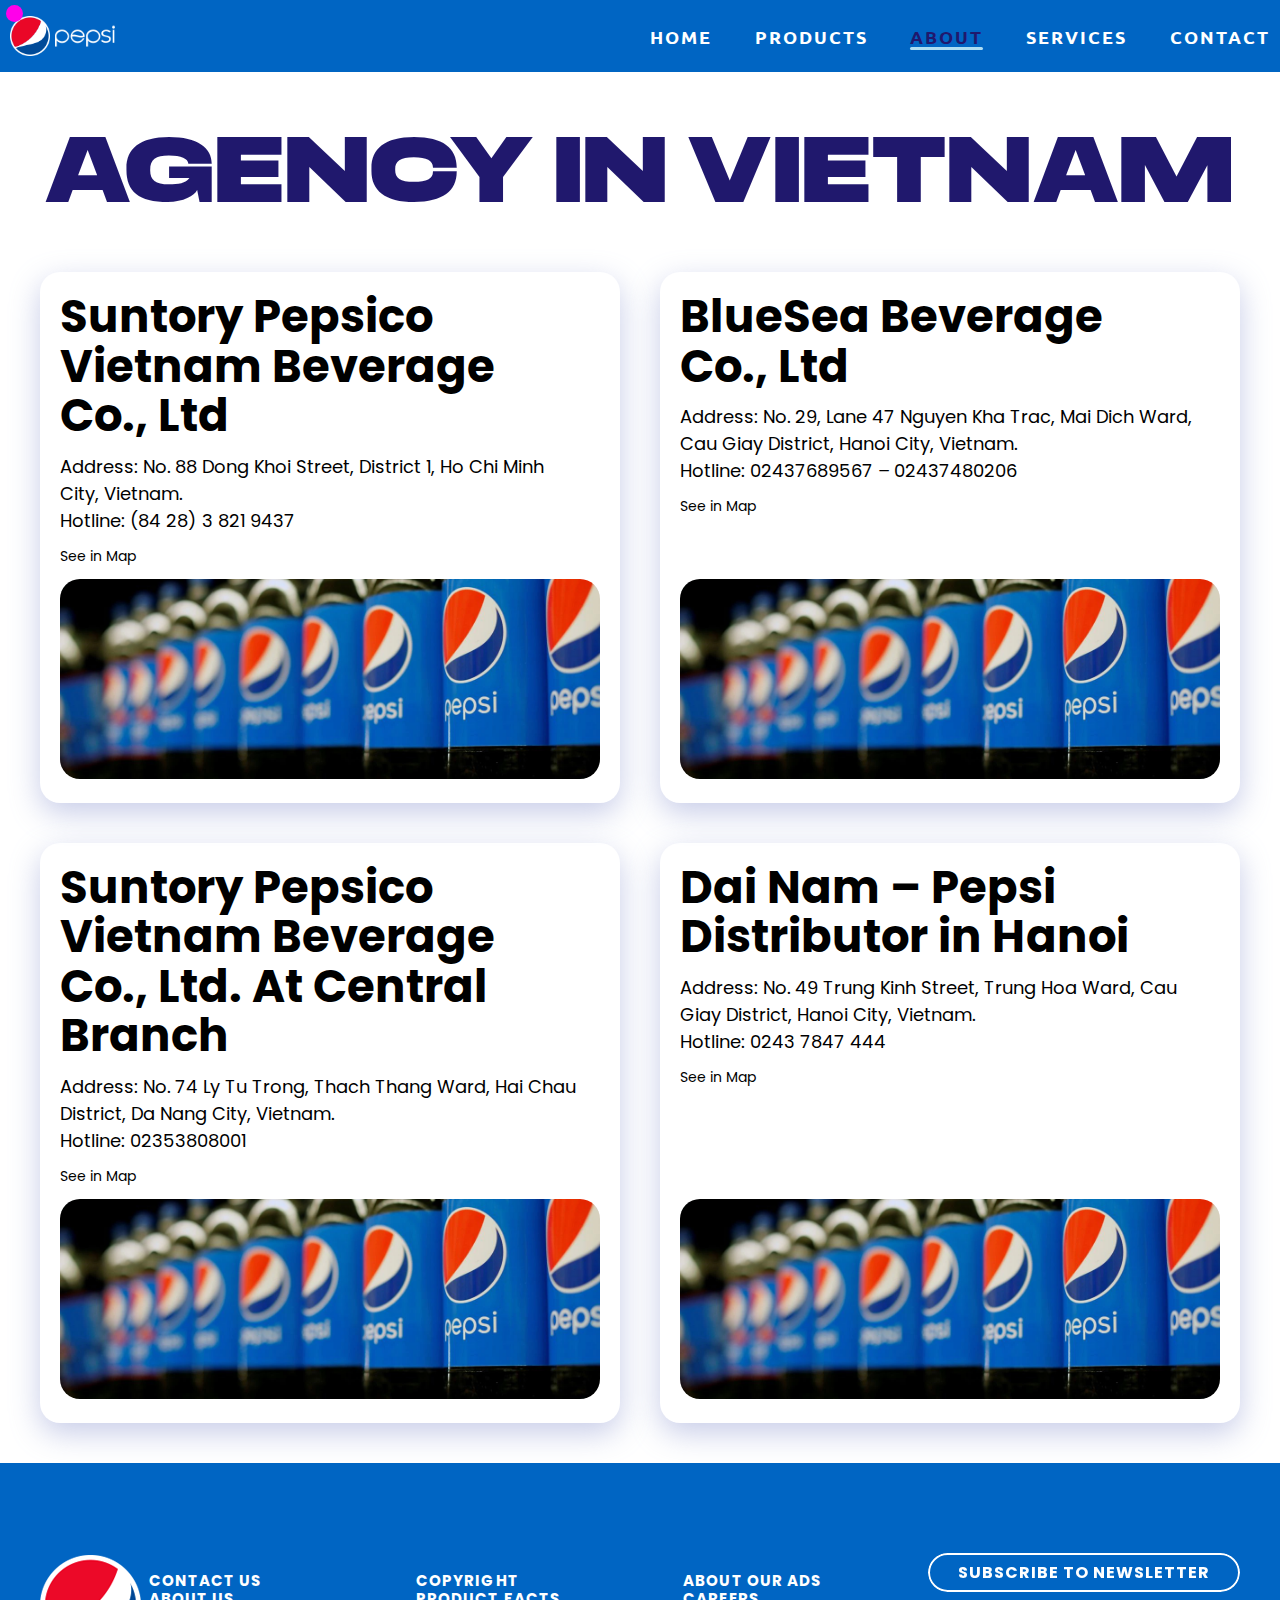
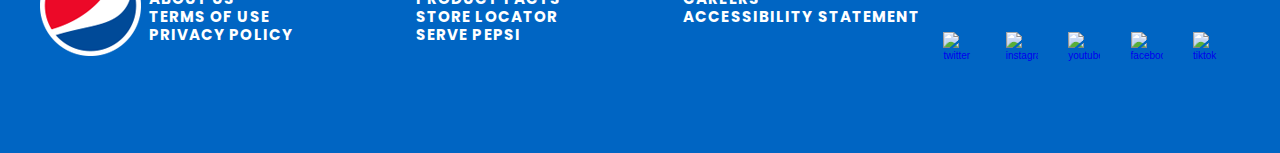
==== commit 9089a1d0: "change bar color" ====
--- a/about.html
+++ b/about.html
@@ -29,7 +29,7 @@
             </div>
             <div class="nav-list">
               <div class="hamburger">
-                <div class="bar2"></div>
+                <div class="bar"></div>
               </div>
               <ul>
                 <li>
--- a/css/index.css
+++ b/css/index.css
@@ -212,8 +212,8 @@
   top: 50%;
   left: 50%;
   transform: translate(-50%, -50%) scale(0);
-  color: #20186d;
-  font-size: 13rem;
+  color: #20186d45;
+  font-size: 7rem;
   letter-spacing: 50px;
   z-index: -1;
   transition: 0.3s ease letter-spacing;
@@ -306,7 +306,7 @@
 /* -----------Content Page 1------------------ */
 #page_1 h3 {
   color: #20186d;
-  font-size: 88px;
+  font-size: 87px;
   font-family: "mediasansextended-black";
   letter-spacing: 1.49px;
   line-height: 1.15;
@@ -331,6 +331,10 @@
   display: block;
   height: auto;
   animation: 0.9s cubic-bezier(0.455, 0.03, 0.515, 0.955) 0.5s forwards elastic-ease-out-right, 0.9s cubic-bezier(0.215, 0.61, 0.355, 1) 0.5s forwards linear-fade-in;
+}
+.content .content_layout .content_right .pepsi_can {
+  max-width: 100%;
+  height: auto;
 }
 .content .content_layout .content_left {
   animation: 0.9s cubic-bezier(0.455, 0.03, 0.515, 0.955) 0.5s forwards elastic-ease-out-left, 0.9s cubic-bezier(0.215, 0.61, 0.355, 1) 0.5s forwards linear-fade-in;
@@ -787,6 +791,9 @@
   width: 50px;
   align-items: center;
 }
+.content_3 .content_3-right .mobile {
+  display: none;
+}
 
 /* ---------------End Content Page 3------------- */
 /* --------------- Content Page 4--------------- */
@@ -849,6 +856,13 @@
   grid-auto-rows: minmax(354px, auto);
   overflow: hidden;
 }
+.content_4 .content_4-left .bright {
+  transition: 0.3s linear;
+}
+.content_4 .content_4-left .bright:hover {
+  filter: brightness(1.7);
+  cursor: pointer;
+}
 .content_4 .content_4-left .left-1 {
   background-image: url("../img/light_topleft.jpeg");
   object-fit: cover;
@@ -888,7 +902,7 @@
   overflow: hidden;
 }
 #page_5 .content_5 .slider_left {
-  background-color: red;
+  background-color: rgba(255, 0, 0, 0);
   width: 50%;
   height: 900px;
   overflow: hidden;
@@ -948,6 +962,9 @@
   width: 100%;
   height: 100%;
   object-fit: cover;
+}
+#page_5 .content_5 .mobile-active {
+  display: none;
 }
 
 /* ---------------End Content Page 5------------- */
@@ -1225,7 +1242,7 @@
   left: 50%;
   max-width: 125px;
   transition: 0.5s;
-  z-index: 11;
+  z-index: 15;
   transition: 0.5s;
   transform-style: preserve-3d;
   transform: translate3d(-50%, -50%, 50px) rotate(0deg);
@@ -1313,6 +1330,73 @@
 }
 
 /* ---------------End Products--------------- */
+/* ---------------About---------------------- */
+#info {
+  margin-top: 120px;
+}
+#info h3 {
+  color: #20186d;
+  font-size: 80px;
+  font-family: "mediasansextended-black";
+  letter-spacing: 1.49px;
+  line-height: 1.15;
+  margin: 20px 40px 20px 40px;
+  text-align: center;
+}
+#info .info_container {
+  display: grid;
+  grid-template-columns: repeat(2, 1fr);
+  gap: 40px;
+  background-color: rgba(255, 0, 0, 0);
+  padding: 40px;
+  overflow: hidden;
+}
+#info .info_container .info {
+  width: 100%;
+  border-radius: 20px;
+  padding: 20px;
+  font-family: "Poppins";
+  color: black;
+  box-shadow: 0px 10px 30px 0px rgba(131, 143, 203, 0.45);
+  display: flex;
+  flex-direction: column;
+  justify-content: space-between;
+  overflow: hidden;
+}
+#info .info_container .info .address {
+  padding-right: 20px;
+}
+#info .info_container .info .address h1 {
+  font-size: 45px;
+  line-height: 1.1;
+  margin-bottom: 12px;
+}
+#info .info_container .info .address p {
+  font-size: 18px;
+  margin-bottom: 12px;
+}
+#info .info_container .info a {
+  color: black;
+  font-size: 14px;
+}
+#info .info_container .info img {
+  margin-top: 12px;
+  width: 100%;
+  height: 200px;
+  border-radius: 20px;
+  object-fit: cover;
+}
+#info .info_container .item-1 {
+  background-color: #0000ff00;
+}
+#info .info_container .item-2 {
+  background-color: #00ffff00;
+}
+#info .info_container .item-3 {
+  background-color: #ffff0000;
+}
+
+/* ---------------End About------------------ */
 /* ---------------Footer Content--------------- */
 /* ---------------Footer Content--------------- */
 .footer {
@@ -1508,16 +1592,6 @@
 /* ---------------End Keyframe----------- */
 /* -----------Media Query For Tablet---------- */
 /* -----------Media Query For Tablet------------------ */
-@media only screen and (min-width: 768px) {
-  .cta {
-    font-size: 2.5rem;
-    padding: 20px 60px;
-  }
-
-  h1.section-title {
-    font-size: 6rem;
-  }
-}
 /* --------------End Media Query For Tablet-------------- */
 /* ---------------Media Query For Desktop--------------- */
 @media only screen and (min-width: 1200px) {
@@ -1551,8 +1625,496 @@
     flex-basis: 22%;
     margin: 1.5%;
   }
-}
-/* ---------------End Media Query For Desktop--------------- */
+
+  .product {
+    --spacing: 40px;
+    --columns: 4;
+  }
+}
+/* ---------------End Media Query For Desktop----------- */
+/* -----------Media Query For Tablet------------------ */
+@media only screen and (max-width: 1024px) {
+  .product {
+    --spacing: 40px;
+    --columns: 2;
+  }
+
+  .footer {
+    height: 60%;
+    min-height: 29rem;
+    justify-content: space-around;
+  }
+  .footer .footer_logo img {
+    width: 40px;
+    height: 40px;
+  }
+  .footer .footer_container {
+    flex-direction: column;
+    height: fit-content;
+    padding: 0px;
+  }
+  .footer .footer_container .footer_container-right .buttons {
+    margin-top: 0px;
+  }
+  .footer .footer__linklist {
+    column-count: 1;
+    text-align: center;
+    padding: 60px;
+    font-size: 12px;
+  }
+  #info h3 {
+    font-size: 44px;
+  }
+  #info .info_container {
+    grid-template-columns: repeat(1, 1fr);
+  }
+  #info .info_container .info .address h1 {
+    font-size: 22px;
+  }
+  #info .info_container .info .address p {
+    font-size: 9px;
+  }
+  #info .info_container .info a {
+    font-size: 7px;
+  }
+
+  #page_1 h3 {
+    font-size: 40px;
+    letter-spacing: 1.1px;
+    margin: 20px 40px 20px 40px;
+    text-align: center;
+  }
+  #page_1 .content {
+    height: fit-content;
+  }
+  #page_1 .content .content_layout {
+    flex-direction: column-reverse;
+  }
+  #page_1 .content .content_layout .content_left {
+    margin-top: 100px;
+  }
+  #page_1 .content .content_layout .content_left h1 {
+    font-size: 57px;
+    width: 550px;
+    letter-spacing: 1px;
+    word-spacing: 0px;
+    line-height: 1;
+    text-align: center;
+  }
+  #page_1 .content .content_layout .content_left h1 .ilike_word {
+    font-size: 145px;
+    padding-right: 20px;
+  }
+  #page_1 .content .content_layout .content_left .pick {
+    width: 550px;
+    justify-content: space-evenly;
+  }
+  #page_1 .content .content_layout .content_left .pick lord-icon {
+    display: none;
+  }
+  #page_1 .content .content_layout .content_left .buttons {
+    margin: 30px 175px 0px 175px;
+  }
+
+  .content_3 {
+    flex-direction: column;
+  }
+  .content_3 .content_3-left {
+    width: 100%;
+    height: 50%;
+  }
+  .content_3 .content_3-right {
+    width: 100%;
+    height: 900px;
+  }
+  .content_3 .content_3-right .content_3-word {
+    font-size: 115px;
+    letter-spacing: 1.2px;
+    line-height: 1.5;
+  }
+  .content_3 .content_3-right .content_3-word .pogba::after {
+    top: 29px;
+  }
+  .content_3 .content_3-right .content_3-word .pepsi_3-word::after {
+    bottom: 19px;
+  }
+  .content_3 .content_3-right .content_3-word .x_3-word:hover {
+    font-size: 140px;
+  }
+  .content_3 .content_3-right .trademark {
+    display: flex;
+    justify-content: space-between;
+  }
+  .content_3 .content_3-right .trademark .pepsi_tm {
+    width: 25px;
+  }
+  .content_3 .content_3-right .mobile {
+    display: none;
+  }
+
+  .content_2 .cover_left h3 {
+    font-size: 26px;
+    letter-spacing: 1.49px;
+    line-height: 1.15;
+  }
+  .content_2 .content_2-left {
+    cursor: pointer;
+    height: 472px;
+  }
+  .content_2 .content_2-left:hover .shanghai_hover {
+    opacity: 0;
+  }
+  .content_2 .cover_right h3 {
+    font-size: 26px;
+    letter-spacing: 1.49px;
+    line-height: 1.15;
+  }
+  .content_2 .cover_right .content_2-right {
+    cursor: pointer;
+    height: 472px;
+  }
+  .content_2 .cover_right .content_2-right:hover .LA_hover {
+    opacity: 0;
+  }
+
+  .content_4 {
+    flex-direction: column;
+  }
+  .content_4 .content_4-right {
+    width: 100%;
+    padding-top: 20px;
+    padding-left: 0px;
+  }
+  .content_4 .content_4-left {
+    width: 100%;
+  }
+
+  #page_5 h1 {
+    font-size: 50px;
+  }
+  #page_5 .content_5 .slider_left {
+    width: 50%;
+    height: 460px;
+  }
+  #page_5 .content_5 .slider_right {
+    width: 50%;
+    height: 460px;
+    grid-auto-rows: minmax(210px, auto);
+  }
+  #page_5 .content_5 .mobile-none {
+    display: none;
+  }
+  #page_5 .content_5 .active-left {
+    display: block;
+  }
+  #page_5 .content_5 .active-right {
+    display: grid;
+  }
+  #page_5 .content_5 .swiper-button-next {
+    color: white;
+  }
+  #page_5 .content_5 .swiper-button-prev {
+    color: white;
+  }
+
+  #page_6 .title_content {
+    margin: auto;
+    text-align: center;
+    width: 91%;
+  }
+  #page_6 .title_content h1 {
+    line-height: 7rem;
+  }
+  #page_6 .social__item-container {
+    width: 88.5%;
+    display: grid;
+    grid-template-columns: repeat(2, 1fr);
+    gap: 0px;
+    grid-auto-rows: minmax(175px, auto);
+  }
+  #page_6 .social__item-container .social__item {
+    width: auto;
+  }
+  #page_6 .social__item-container .social__tiktok {
+    grid-column: 1/3;
+  }
+}
+/* --------------End Media Query For Tablet------------ */
+/* ---------------Media Query For Mobile--------------- */
+@media only screen and (max-width: 767px) {
+  .cta {
+    font-size: 2.5rem;
+    padding: 20px 60px;
+  }
+
+  h1.section-title {
+    font-size: 6rem;
+  }
+
+  .footer {
+    height: 60%;
+    min-height: 29rem;
+    justify-content: space-around;
+  }
+  .footer .footer_logo img {
+    width: 40px;
+    height: 40px;
+  }
+  .footer .footer_container {
+    flex-direction: column;
+    height: fit-content;
+    padding: 0px;
+  }
+  .footer .footer_container .footer_container-right .buttons {
+    margin-top: 0px;
+  }
+  .footer .footer__linklist {
+    column-count: 1;
+    text-align: center;
+    padding: 60px;
+    font-size: 12px;
+  }
+  .product {
+    --spacing: 40px;
+    --columns: 1;
+  }
+
+  #info h3 {
+    font-size: 44px;
+  }
+  #info .info_container {
+    grid-template-columns: repeat(1, 1fr);
+  }
+  #info .info_container .info .address h1 {
+    font-size: 22px;
+  }
+  #info .info_container .info .address p {
+    font-size: 9px;
+  }
+  #info .info_container .info a {
+    font-size: 7px;
+  }
+
+  #page_1 h3 {
+    font-size: 20px;
+    letter-spacing: 1.1px;
+    margin: 20px 30px 20px 30px;
+    text-align: center;
+  }
+  #page_1 .content {
+    height: fit-content;
+  }
+  #page_1 .content .content_layout {
+    flex-direction: column-reverse;
+  }
+  #page_1 .content .content_layout .content_right .pepsi_can {
+    max-width: 100%;
+    height: auto;
+  }
+  #page_1 .content .content_layout .content_left {
+    margin-top: 100px;
+  }
+  #page_1 .content .content_layout .content_left h1 {
+    font-size: 39px;
+    width: 393px;
+    letter-spacing: 1px;
+    word-spacing: 0px;
+    line-height: 1;
+    text-align: center;
+  }
+  #page_1 .content .content_layout .content_left h1 .ilike_word {
+    font-size: 100px;
+    padding-right: 20px;
+  }
+  #page_1 .content .content_layout .content_left .pick {
+    justify-content: space-around;
+    width: 390px;
+  }
+  #page_1 .content .content_layout .content_left .pick lord-icon {
+    display: none;
+  }
+  #page_1 .content .content_layout .content_left .buttons {
+    margin: 30px 105px 0px 105px;
+  }
+
+  .content_3 {
+    width: calc(100% - 40px);
+    margin-left: 20px;
+    margin-top: 30px;
+    flex-direction: column;
+  }
+  .content_3 .content_3-left {
+    width: 100%;
+    height: 50%;
+  }
+  .content_3 .content_3-right {
+    width: 100%;
+    height: 480px;
+  }
+  .content_3 .content_3-right::before {
+    border-right: 15px solid #ffffff00;
+    border-left: 15px solid #ff000000;
+    width: 181px;
+    border-top: 15px solid #fff;
+  }
+  .content_3 .content_3-right::after {
+    border-right: 15px solid #ff000000;
+    border-left: 15px solid #ff000000;
+    width: 181px;
+    border-bottom: 15px solid #fff;
+  }
+  .content_3 .content_3-right .content_3-word {
+    font-size: 55px;
+    letter-spacing: 1.2px;
+    line-height: 1.5;
+  }
+  .content_3 .content_3-right .content_3-word .pogba::after {
+    top: 7px;
+  }
+  .content_3 .content_3-right .content_3-word .pepsi_3-word::after {
+    bottom: 4px;
+  }
+  .content_3 .content_3-right .content_3-word .x_3-word:hover {
+    font-size: 81px;
+  }
+  .content_3 .content_3-right .trademark,
+.content_3 .content_3-right .mobile {
+    display: flex;
+    width: 40%;
+    justify-content: space-around;
+  }
+  .content_3 .content_3-right .trademark .pepsi_tm,
+.content_3 .content_3-right .mobile .pepsi_tm {
+    width: 25px;
+  }
+  .content_3 .content_3-right .mobile-none {
+    display: none;
+  }
+
+  .content_2 {
+    flex-direction: column;
+    margin-top: 50px;
+  }
+  .content_2 .cover_left {
+    width: 100%;
+    height: fit-content;
+  }
+  .content_2 .cover_left h3 {
+    font-size: 22px;
+    letter-spacing: 1.49px;
+    line-height: 1.15;
+    margin: 20px 20px 0px 20px;
+  }
+  .content_2 .content_2-left {
+    background-position: -130px -152px;
+    cursor: pointer;
+    height: 472px;
+    background-size: 285%;
+  }
+  .content_2 .content_2-left:hover .shanghai_hover {
+    opacity: 0;
+  }
+  .content_2 .cover_right {
+    width: 100%;
+    height: fit-content;
+    margin-top: 40px;
+  }
+  .content_2 .cover_right h3 {
+    font-size: 22px;
+    letter-spacing: 1.49px;
+    line-height: 1.15;
+    margin: 20px 20px 0px 20px;
+  }
+  .content_2 .cover_right .content_2-right {
+    cursor: pointer;
+    height: 472px;
+  }
+  .content_2 .cover_right .content_2-right:hover .LA_hover {
+    opacity: 0;
+  }
+
+  .content_4 {
+    width: calc(100% - 40px);
+    margin-left: 20px;
+    margin-top: 50px;
+    flex-direction: column;
+  }
+  .content_4 .content_4-right {
+    width: 100%;
+    padding-top: 10px;
+    padding-left: 0px;
+  }
+  .content_4 .content_4-right .content_4-word {
+    font-size: 22px;
+    padding: 5px 5px 5px 12px;
+  }
+  .content_4 .content_4-right .content_4-word::after {
+    height: 85%;
+    top: 10px;
+  }
+  .content_4 .content_4-left {
+    width: 100%;
+    grid-template-columns: repeat(2, 1fr);
+    gap: 10px;
+    grid-auto-rows: minmax(165px, auto);
+  }
+
+  #page_5 h1 {
+    font-size: 29px;
+    margin: 10px 20px 10px 20px;
+  }
+  #page_5 .content_5 {
+    flex-direction: column;
+  }
+  #page_5 .content_5 .slider_left {
+    width: 100%;
+    height: 460px;
+  }
+  #page_5 .content_5 .slider_right {
+    width: 100%;
+    height: 460px;
+    grid-auto-rows: minmax(210px, auto);
+  }
+  #page_5 .content_5 .mobile-none {
+    display: none;
+  }
+  #page_5 .content_5 .active-left {
+    display: block;
+  }
+  #page_5 .content_5 .active-right {
+    display: grid;
+  }
+  #page_5 .content_5 .swiper-button-next {
+    color: white;
+  }
+  #page_5 .content_5 .swiper-button-prev {
+    color: white;
+  }
+
+  #page_6 .title_content {
+    margin: auto;
+    text-align: center;
+    width: 90%;
+  }
+  #page_6 .title_content h1 {
+    font-size: 30px;
+    line-height: 4rem;
+  }
+  #page_6 .social__item-container {
+    width: 90%;
+    display: grid;
+    grid-template-columns: repeat(2, 1fr);
+    gap: 0px;
+    grid-auto-rows: minmax(175px, auto);
+  }
+  #page_6 .social__item-container .social__item {
+    width: auto;
+  }
+  #page_6 .social__item-container .social__tiktok {
+    grid-column: 1/3;
+  }
+}
+/* ---------------End Media Query For Mobile----------- */
 /* ---------End Media Query For Desktop------- */
 /* sass ./scss/index.scss ./css/index.css --watch */
 
